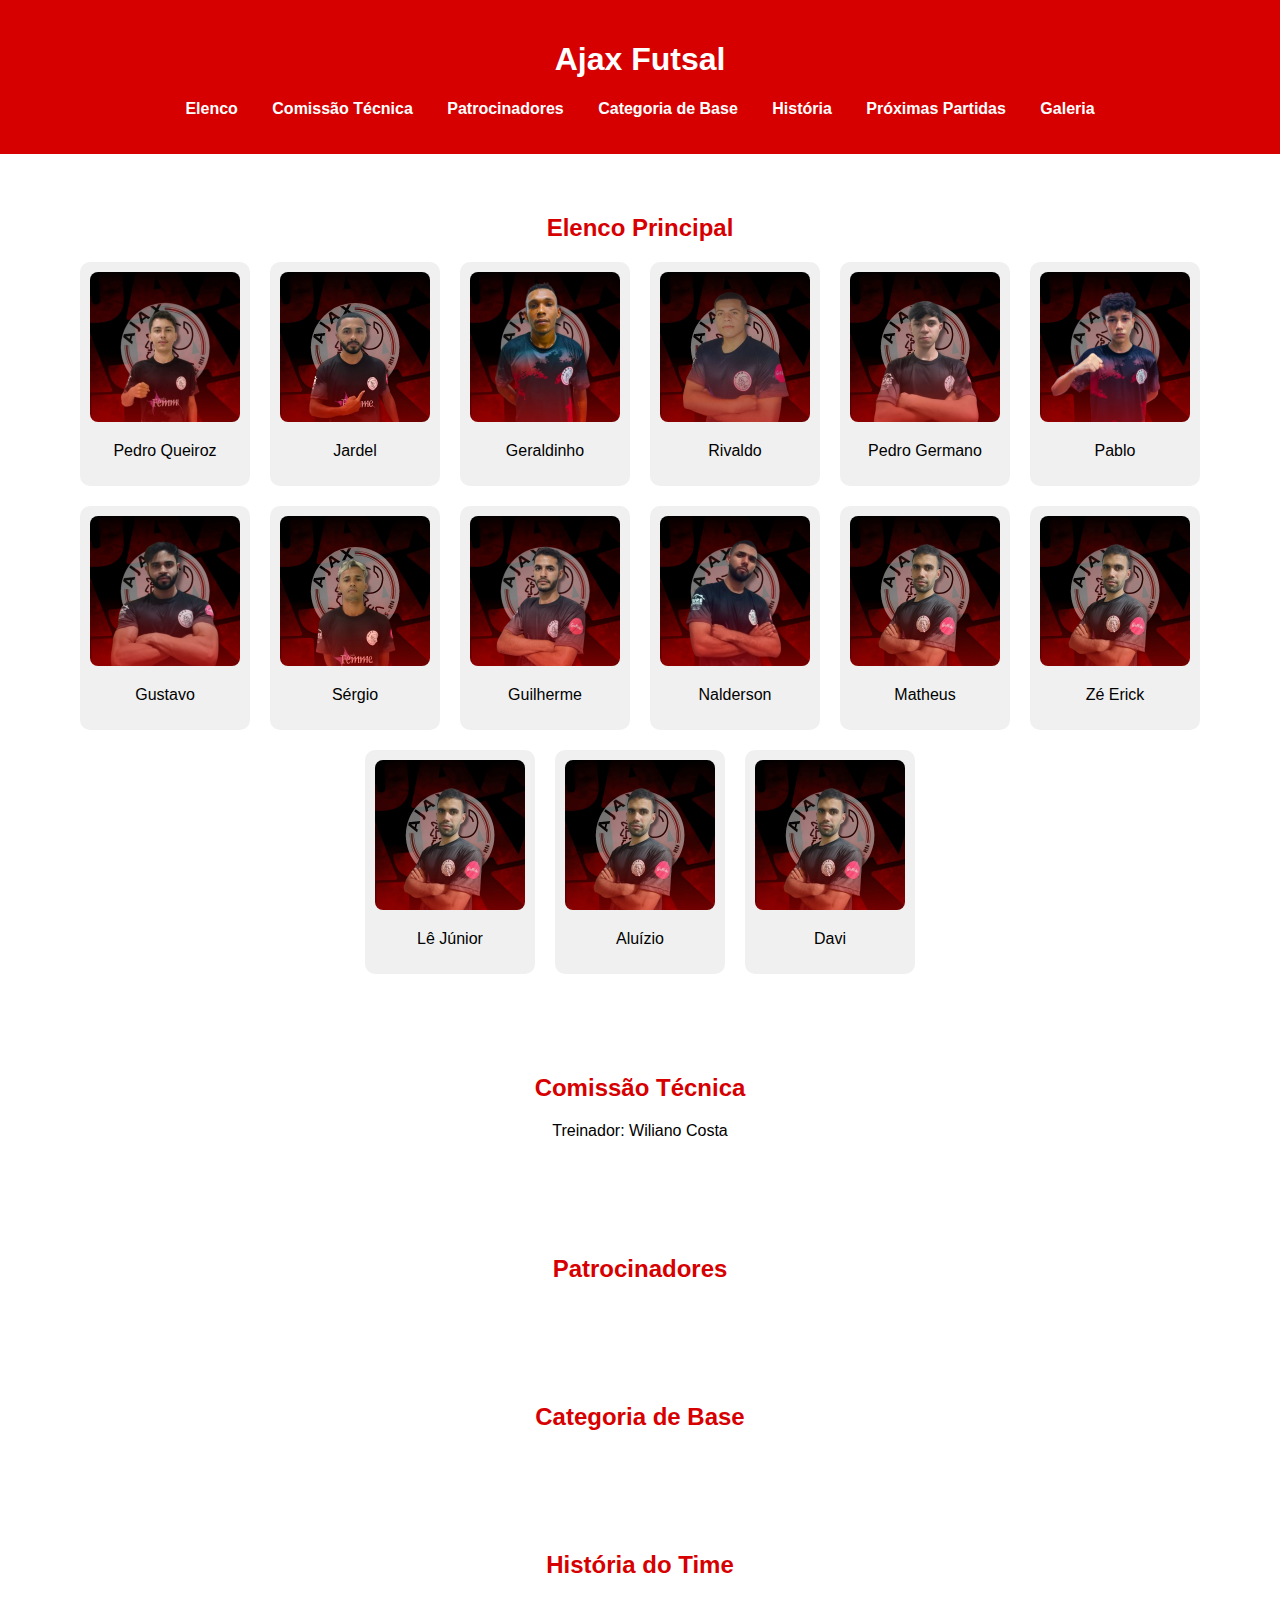
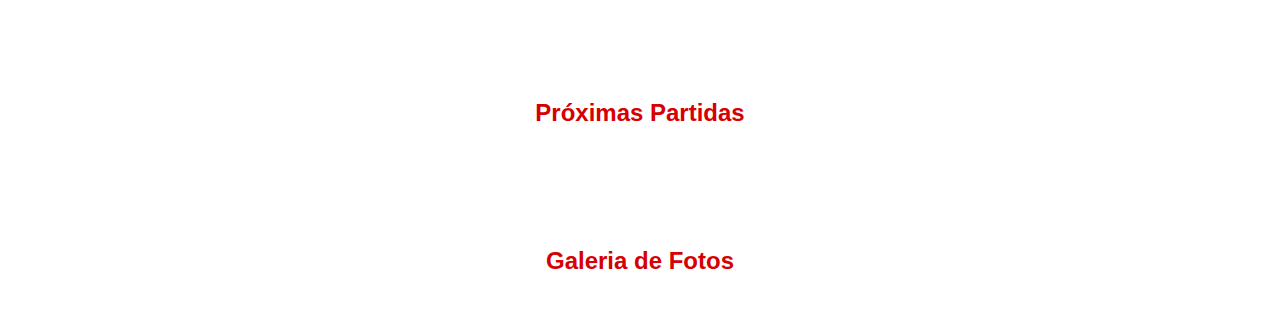
==== index.html @ 477cd4e1 "Add files via upload" ====
<!DOCTYPE html>
<html lang="pt-BR">
<head>
    <meta charset="UTF-8">
    <meta name="viewport" content="width=device-width, initial-scale=1.0">
    <title>Ajax Futsal</title>
    <link rel="stylesheet" href="styles.css">
    <script defer src="script.js"></script>
</head>
<body>
    <header>
        <h1>Ajax Futsal</h1>
        <nav>
            <ul>
                <li><a href="#elenco">Elenco</a></li>
                <li><a href="#comissao">Comissão Técnica</a></li>
                <li><a href="#patrocinadores">Patrocinadores</a></li>
                <li><a href="#base">Categoria de Base</a></li>
                <li><a href="#historia">História</a></li>
                <li><a href="#partidas">Próximas Partidas</a></li>
                <li><a href="#galeria">Galeria</a></li>
            </ul>
        </nav>
    </header>
    
    <section id="elenco">
        <h2>Elenco Principal</h2>
        <div class="jogadores">
            <div class="jogador" onclick="abrirModal('Pedro Queiroz', 22, 'Ala', 4.5)">
                <img src="pedrinho.jpg" alt="Pedro Queiroz">
                <p>Pedro Queiroz</p>
            </div>
            <div class="jogador" onclick="abrirModal('Jardel', 22, 'Ala', 4.5)">
                <img src="jardel.jpg" alt="Pedro Queiroz">
                <p>Jardel</p>
            </div>
            <div class="jogador" onclick="abrirModal('Geraldinho', 22, 'Ala', 4.5)">
                <img src="geraldinho.jpg" alt="Pedro Queiroz">
                <p>Geraldinho</p>
            </div>
            <div class="jogador" onclick="abrirModal('Rivaldo', 22, 'Ala', 4.5)">
                <img src="rivaldo.jpg" alt="Pedro Queiroz">
                <p>Rivaldo</p>
            </div>
            <div class="jogador" onclick="abrirModal('Pedro Germano', 22, 'Ala', 4.5)">
                <img src="pg.jpg" alt="Pedro Queiroz">
                <p>Pedro Germano</p>
            </div>
            <div class="jogador" onclick="abrirModal('Pablo', 22, 'Ala', 4.5)">
                <img src="pablo.png" alt="Pedro Queiroz">
                <p>Pablo</p>
            </div>
            <div class="jogador" onclick="abrirModal('Gustavo', 22, 'Ala', 4.5)">
                <img src="gustavo.png" alt="Pedro Queiroz">
                <p>Gustavo</p>
            </div>
            <div class="jogador" onclick="abrirModal('Sérgio', 22, 'Ala', 4.5)">
                <img src="sergio.jpg" alt="Pedro Queiroz">
                <p>Sérgio</p>
            </div>
            <div class="jogador" onclick="abrirModal('guilherme', 22, 'Ala', 4.5)">
                <img src="guilherme.png" alt="Pedro Queiroz">
                <p>Guilherme</p>
            </div>
            <div class="jogador" onclick="abrirModal('Nalderson', 22, 'Ala', 4.5)">
                <img src="nalderson.png" alt="Pedro Queiroz">
                <p>Nalderson</p>
            </div>
            <div class="jogador" onclick="abrirModal('Nalderson', 22, 'Ala', 4.5)">
                <img src="matheus.jpg" alt="Pedro Queiroz">
                <p>Matheus</p>
            </div>
            <div class="jogador" onclick="abrirModal('Nalderson', 22, 'Ala', 4.5)">
                <img src="matheus.jpg" alt="Pedro Queiroz">
                <p>Zé Erick</p>
            </div>
            <div class="jogador" onclick="abrirModal('Nalderson', 22, 'Ala', 4.5)">
                <img src="matheus.jpg" alt="Pedro Queiroz">
                <p>Lê Júnior</p>
            </div>
            <div class="jogador" onclick="abrirModal('Nalderson', 22, 'Ala', 4.5)">
                <img src="matheus.jpg" alt="Pedro Queiroz">
                <p>Aluízio</p>
            </div>
            <div class="jogador" onclick="abrirModal('Nalderson', 22, 'Ala', 4.5)">
                <img src="matheus.jpg" alt="Pedro Queiroz">
                <p>Davi</p>
            </div>


        </div>
    </section>
    
    <div id="modal" class="modal">
        <div class="modal-content">
            <span class="close" onclick="fecharModal()">&times;</span>
            <h2 id="nomeAtleta"></h2>
            <p><strong>Idade:</strong> <span id="idadeAtleta"></span></p>
            <p><strong>Posição:</strong> <span id="posicaoAtleta"></span></p>
            <p><strong>Estrelas:</strong> <span id="estrelasAtleta"></span></p>
        </div>
    </div>

    <section id="comissao">
        <h2>Comissão Técnica</h2>
        <p>Treinador: Wiliano Costa</p>
    </section>
    
    <section id="patrocinadores">
        <h2>Patrocinadores</h2>
    </section>
    
    <section id="base">
        <h2>Categoria de Base</h2>
    </section>
    
    <section id="historia">
        <h2>História do Time</h2>
    </section>
    
    <section id="partidas">
        <h2>Próximas Partidas</h2>
    </section>
    
    <section id="galeria">
        <h2>Galeria de Fotos</h2>
    </section>
</body>
</html>
---- styles.css ----
/* Estilos gerais */
body {
    font-family: Arial, sans-serif;
    margin: 0;
    padding: 0;
    background-color: #ffffff;
    color: #000;
}

/* Cabeçalho */
header {
    background-color: #d70000;
    color: white;
    padding: 20px;
    text-align: center;
}

nav ul {
    list-style: none;
    padding: 0;
}

nav ul li {
    display: inline;
    margin: 0 15px;
}

nav ul li a {
    color: white;
    text-decoration: none;
    font-weight: bold;
}

/* Seções */
section {
    padding: 40px;
    text-align: center;
}

h2 {
    color: #d70000;
}

/* Estilização dos jogadores */
.jogadores {
    display: flex;
    flex-wrap: wrap;
    justify-content: center;
    gap: 20px;
}

.jogador {
    background-color: #f0f0f0;
    border-radius: 10px;
    padding: 10px;
    width: 150px;
    text-align: center;
    cursor: pointer;
    transition: transform 0.3s;
}

.jogador:hover {
    transform: scale(1.1);
}

.jogador img {
    width: 100%;
    border-radius: 8px;
}

/* Modal */
.modal {
    display: none;
    position: fixed;
    z-index: 1000;
    left: 0;
    top: 0;
    width: 100%;
    height: 100%;
    background-color: rgba(0, 0, 0, 0.8);
}

.modal-content {
    background-color: white;
    margin: 10% auto;
    padding: 20px;
    width: 50%;
    border-radius: 10px;
    text-align: center;
}

.close {
    color: #d70000;
    font-size: 30px;
    font-weight: bold;
    cursor: pointer;
}

/* Responsividade */
@media (max-width: 768px) {
    .jogadores {
        flex-direction: column;
        align-items: center;
    }

    .modal-content {
        width: 80%;
    }
}
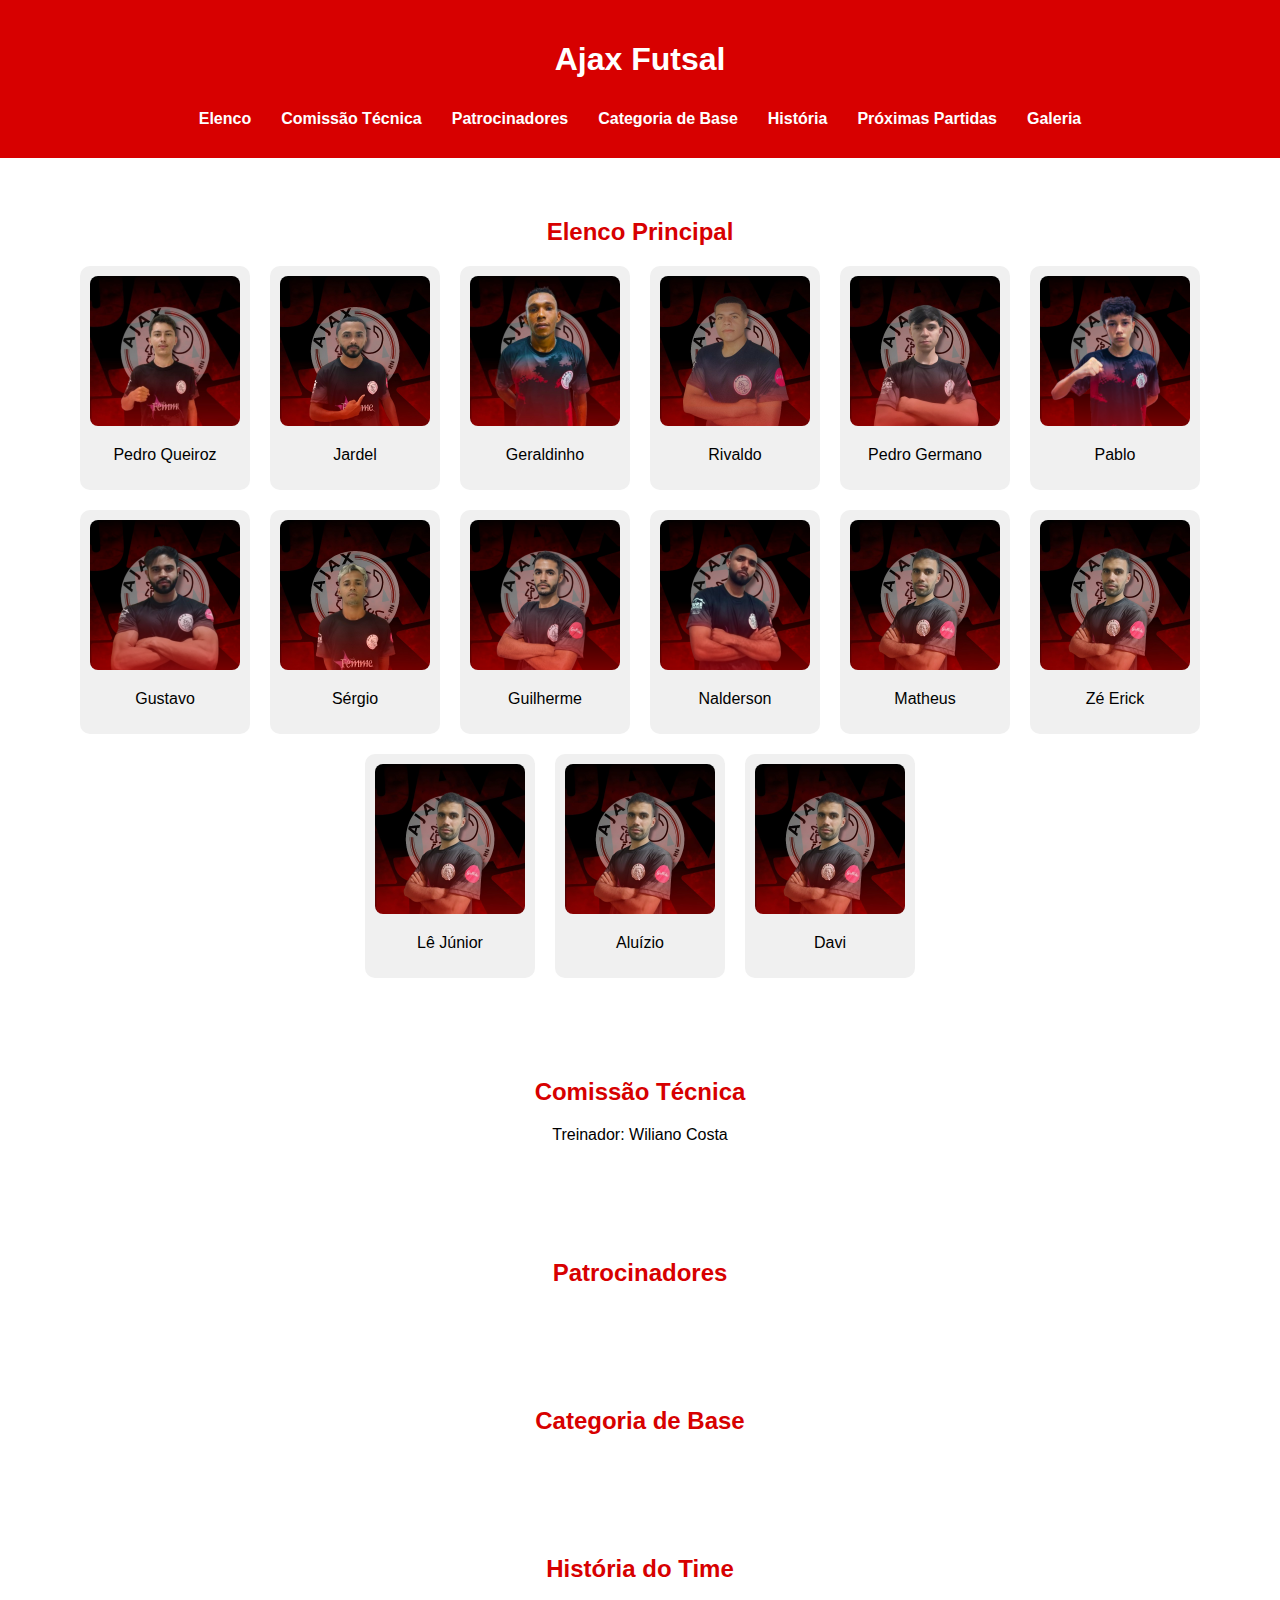
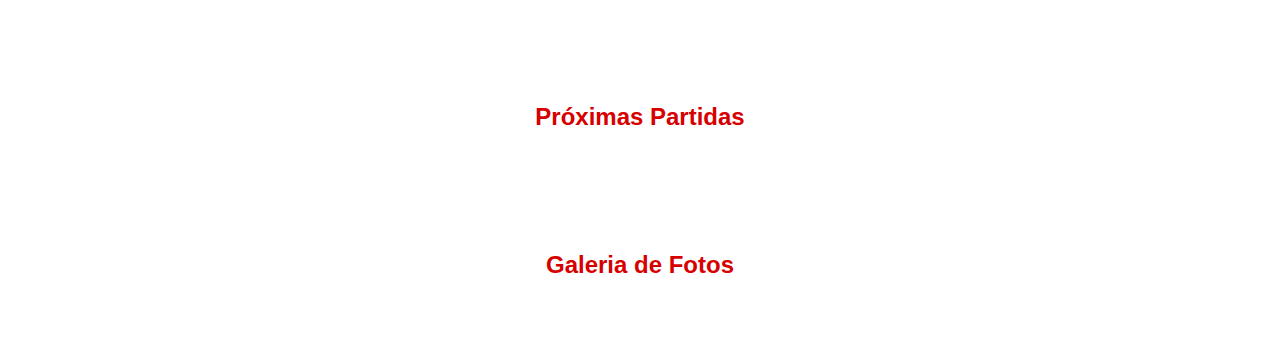
==== commit f7d27135: "Update index.html" ====
--- a/index.html
+++ b/index.html
@@ -11,7 +11,10 @@
     <header>
         <h1>Ajax Futsal</h1>
         <nav>
-            <ul>
+            <div class="menu-toggle" onclick="toggleMenu()">
+                &#9776; <!-- Ícone de menu hambúrguer -->
+            </div>
+            <ul id="menu">
                 <li><a href="#elenco">Elenco</a></li>
                 <li><a href="#comissao">Comissão Técnica</a></li>
                 <li><a href="#patrocinadores">Patrocinadores</a></li>
--- a/styles.css
+++ b/styles.css
@@ -14,14 +14,32 @@
     padding: 20px;
     text-align: center;
 }
+/* Estilização da barra de navegação */
+nav {
+    background-color: #d70000;
+    padding: 10px;
+    text-align: center;
+    position: relative;
+}
+
+.menu-toggle {
+    display: none;
+    font-size: 30px;
+    color: white;
+    cursor: pointer;
+    text-align: right;
+    padding: 10px;
+}
 
 nav ul {
     list-style: none;
     padding: 0;
+    margin: 0;
+    display: flex;
+    justify-content: center;
 }
 
 nav ul li {
-    display: inline;
     margin: 0 15px;
 }
 
@@ -31,6 +49,38 @@
     font-weight: bold;
 }
 
+
+/* Estilos para telas menores */
+@media (max-width: 768px) {
+    .menu-toggle {
+        display: block;
+    }
+
+    nav ul {
+        display: none;
+        flex-direction: column;
+        background-color: #d70000;
+        position: absolute;
+        top: 50px;
+        left: 0;
+        width: 100%;
+        text-align: center;
+    }
+
+    nav ul li {
+        padding: 10px;
+    }
+
+    nav ul li a {
+        display: block;
+        padding: 10px;
+    }
+
+    /* Quando o menu estiver ativo */
+    nav ul.active {
+        display: flex;
+    }
+}
 /* Seções */
 section {
     padding: 40px;
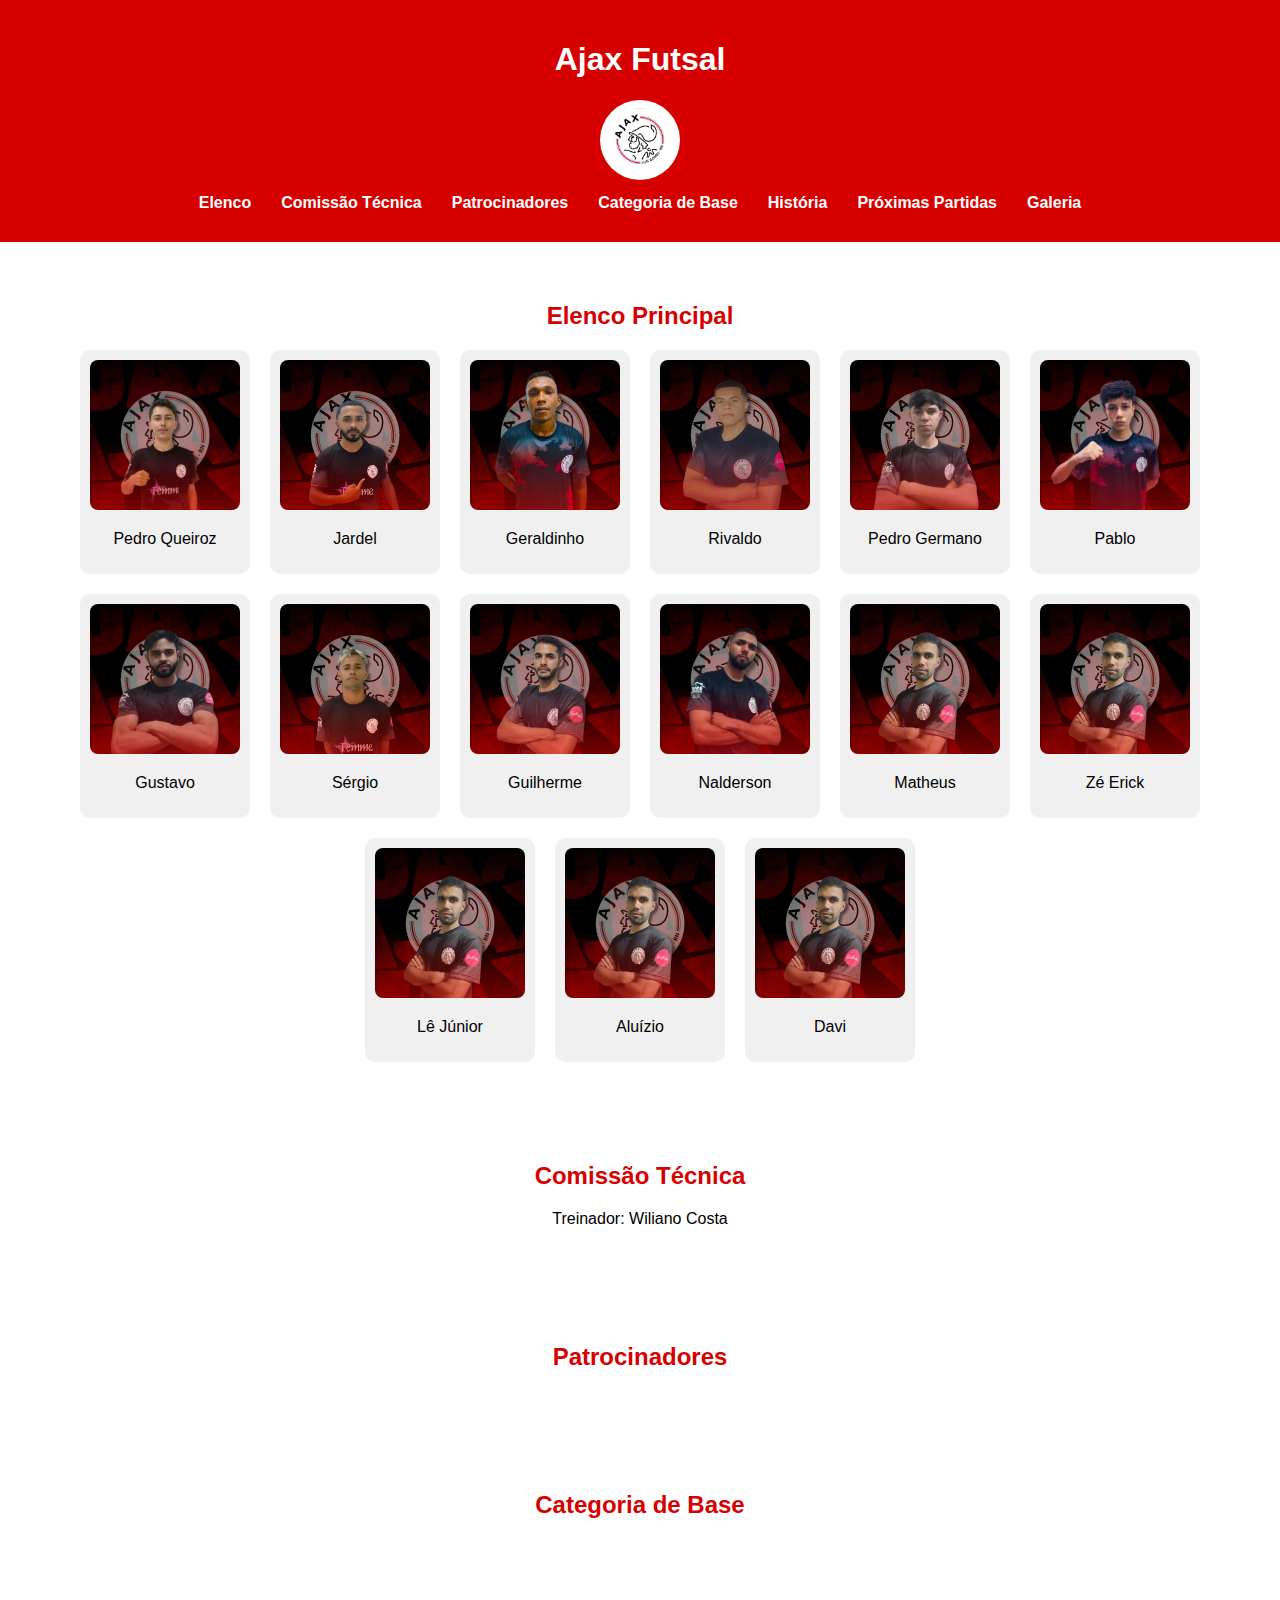
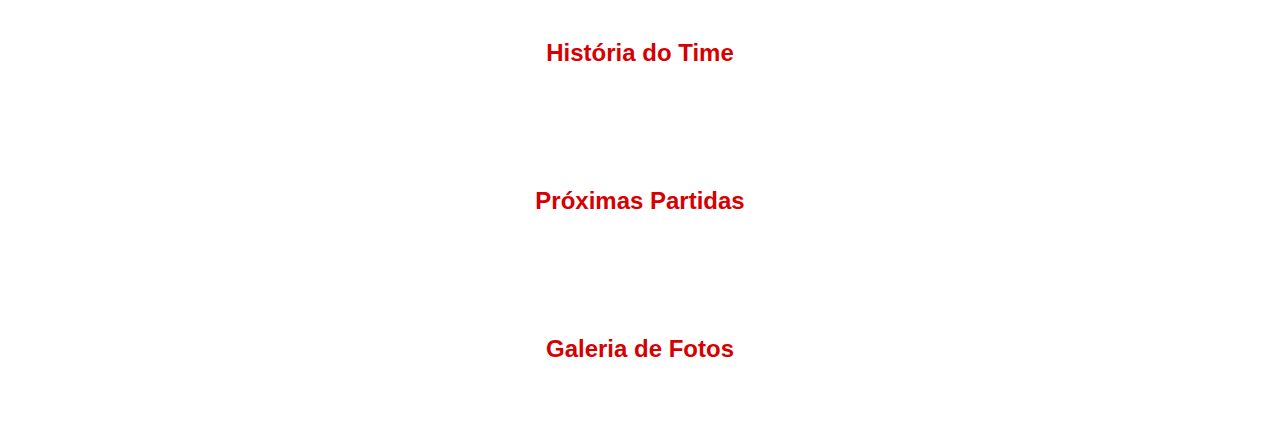
==== commit 1e40a3b5: "Update index.html" ====
--- a/index.html
+++ b/index.html
@@ -10,6 +10,7 @@
 <body>
     <header>
         <h1>Ajax Futsal</h1>
+        <img src="logo.png" alt="AjaxFutsal">
         <nav>
             <div class="menu-toggle" onclick="toggleMenu()">
                 &#9776; <!-- Ícone de menu hambúrguer -->
--- a/styles.css
+++ b/styles.css
@@ -157,3 +157,9 @@
         width: 80%;
     }
 }
+header img {
+    width: 80px; /* Ajuste o tamanho conforme necessário */
+    height: 80px; /* Mantém a proporção */
+    border-radius: 50%; /* Torna a imagem circular */
+    object-fit: cover; /* Garante que a imagem se encaixe corretamente no círculo */
+}
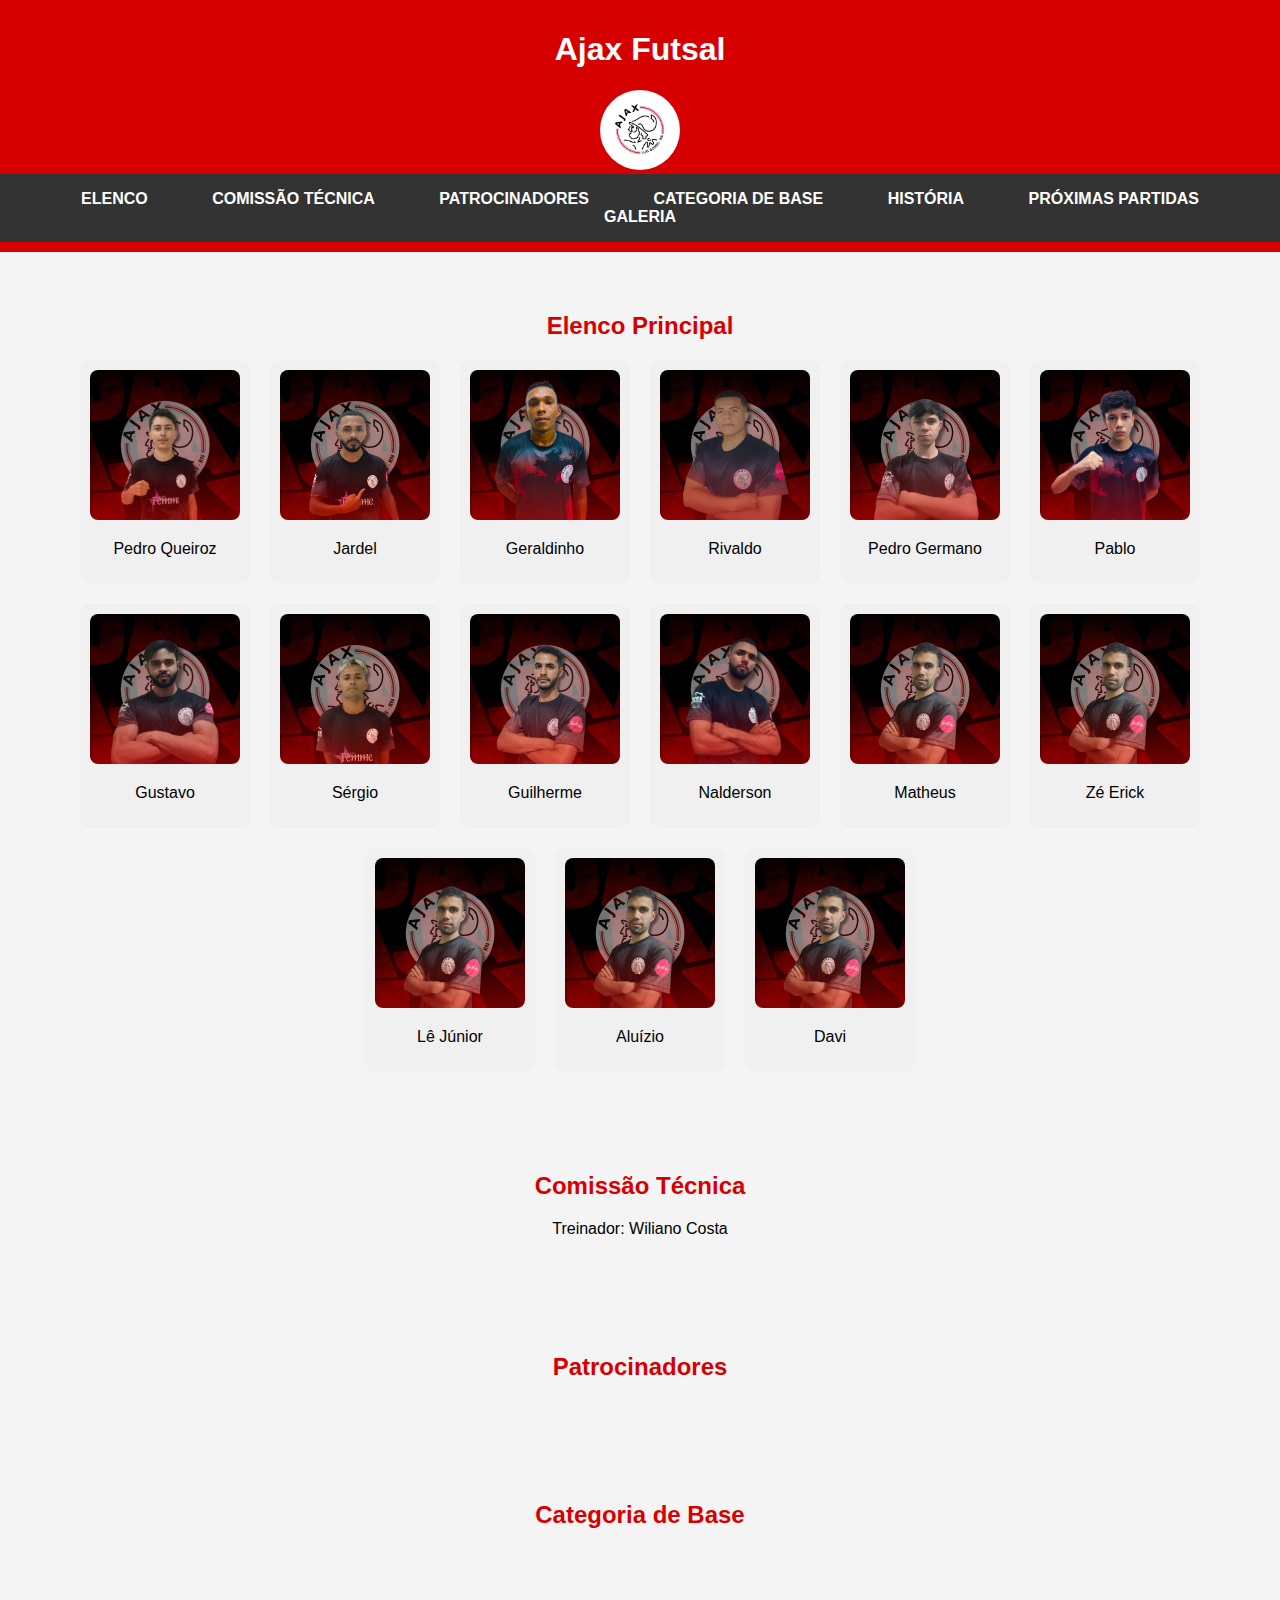
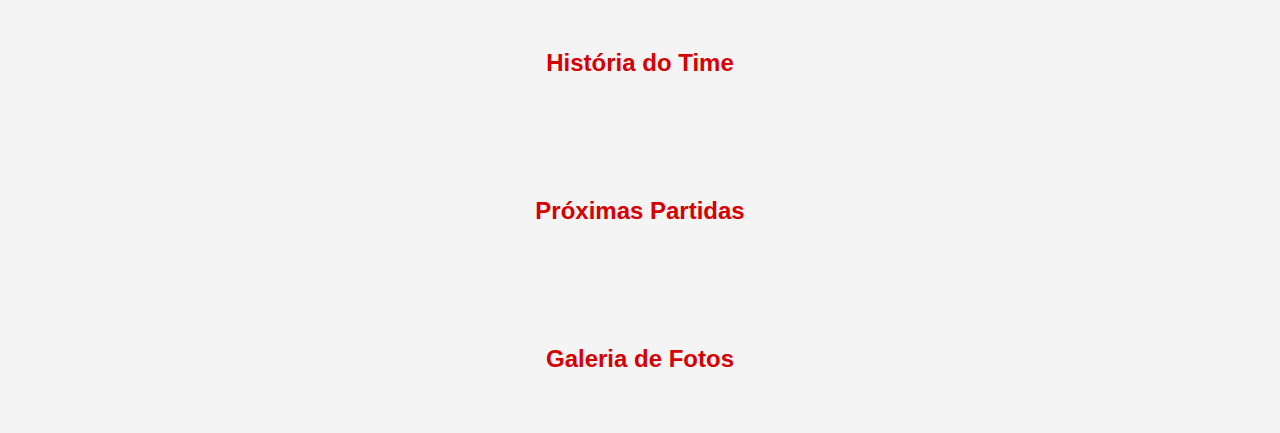
==== commit b9cb2f4e: "Update index.html" ====
--- a/index.html
+++ b/index.html
@@ -10,12 +10,9 @@
 <body>
     <header>
         <h1>Ajax Futsal</h1>
-        <img src="logo.png" alt="AjaxFutsal">
+        <img src="logo.png" alt="logo">
         <nav>
-            <div class="menu-toggle" onclick="toggleMenu()">
-                &#9776; <!-- Ícone de menu hambúrguer -->
-            </div>
-            <ul id="menu">
+            <ul>
                 <li><a href="#elenco">Elenco</a></li>
                 <li><a href="#comissao">Comissão Técnica</a></li>
                 <li><a href="#patrocinadores">Patrocinadores</a></li>
--- a/styles.css
+++ b/styles.css
@@ -1,45 +1,14 @@
 /* Estilos gerais */
-body {
-    font-family: Arial, sans-serif;
-    margin: 0;
-    padding: 0;
-    background-color: #ffffff;
-    color: #000;
-}
 
 /* Cabeçalho */
-header {
-    background-color: #d70000;
-    color: white;
-    padding: 20px;
-    text-align: center;
-}
-/* Estilização da barra de navegação */
-nav {
-    background-color: #d70000;
-    padding: 10px;
-    text-align: center;
-    position: relative;
-}
-
-.menu-toggle {
-    display: none;
-    font-size: 30px;
-    color: white;
-    cursor: pointer;
-    text-align: right;
-    padding: 10px;
-}
 
 nav ul {
     list-style: none;
     padding: 0;
-    margin: 0;
-    display: flex;
-    justify-content: center;
 }
 
 nav ul li {
+    display: inline;
     margin: 0 15px;
 }
 
@@ -49,38 +18,6 @@
     font-weight: bold;
 }
 
-
-/* Estilos para telas menores */
-@media (max-width: 768px) {
-    .menu-toggle {
-        display: block;
-    }
-
-    nav ul {
-        display: none;
-        flex-direction: column;
-        background-color: #d70000;
-        position: absolute;
-        top: 50px;
-        left: 0;
-        width: 100%;
-        text-align: center;
-    }
-
-    nav ul li {
-        padding: 10px;
-    }
-
-    nav ul li a {
-        display: block;
-        padding: 10px;
-    }
-
-    /* Quando o menu estiver ativo */
-    nav ul.active {
-        display: flex;
-    }
-}
 /* Seções */
 section {
     padding: 40px;
@@ -146,6 +83,76 @@
     cursor: pointer;
 }
 
+body {
+    font-family: Arial, sans-serif;
+    margin: 0;
+    padding: 0;
+    background-color: #f4f4f4;
+}
+header {
+    background-color: #d70000;
+    color: white;
+    padding: 10px 0;
+    text-align: center;
+}
+header img{
+    border-radius: 50px;
+    width: 80px;
+    height: 80px;
+}
+nav {
+    display: flex;
+    justify-content: center;
+    background-color: #333;
+}
+nav a {
+    color: white;
+    padding: 15px;
+    text-decoration: none;
+    text-transform: uppercase;
+}
+nav a:hover {
+    background-color: #d70000;
+}
+.container {
+    padding: 20px;
+}
+.section-title {
+    text-align: center;
+    margin: 20px 0;
+    color: #d70000;
+}
+.about, .team, .contact {
+    background-color: white;
+    padding: 20px;
+    margin-bottom: 20px;
+    border-radius: 10px;
+    box-shadow: 0 0 10px rgba(0, 0, 0, 0.1);
+}
+.team-members {
+    display: flex;
+    justify-content: space-around;
+    flex-wrap: wrap;
+}
+.member {
+    text-align: center;
+    margin: 10px;
+}
+.member img {
+    border-radius: 50%;
+    width: 100px;
+    height: 100px;
+}
+footer {
+    text-align: center;
+    padding: 20px;
+    background-color: #333;
+    color: white;
+    position: relative;
+    bottom: 0;
+    width: 100%;
+}
+
 /* Responsividade */
 @media (max-width: 768px) {
     .jogadores {
@@ -157,9 +164,3 @@
         width: 80%;
     }
 }
-header img {
-    width: 80px; /* Ajuste o tamanho conforme necessário */
-    height: 80px; /* Mantém a proporção */
-    border-radius: 50%; /* Torna a imagem circular */
-    object-fit: cover; /* Garante que a imagem se encaixe corretamente no círculo */
-}
